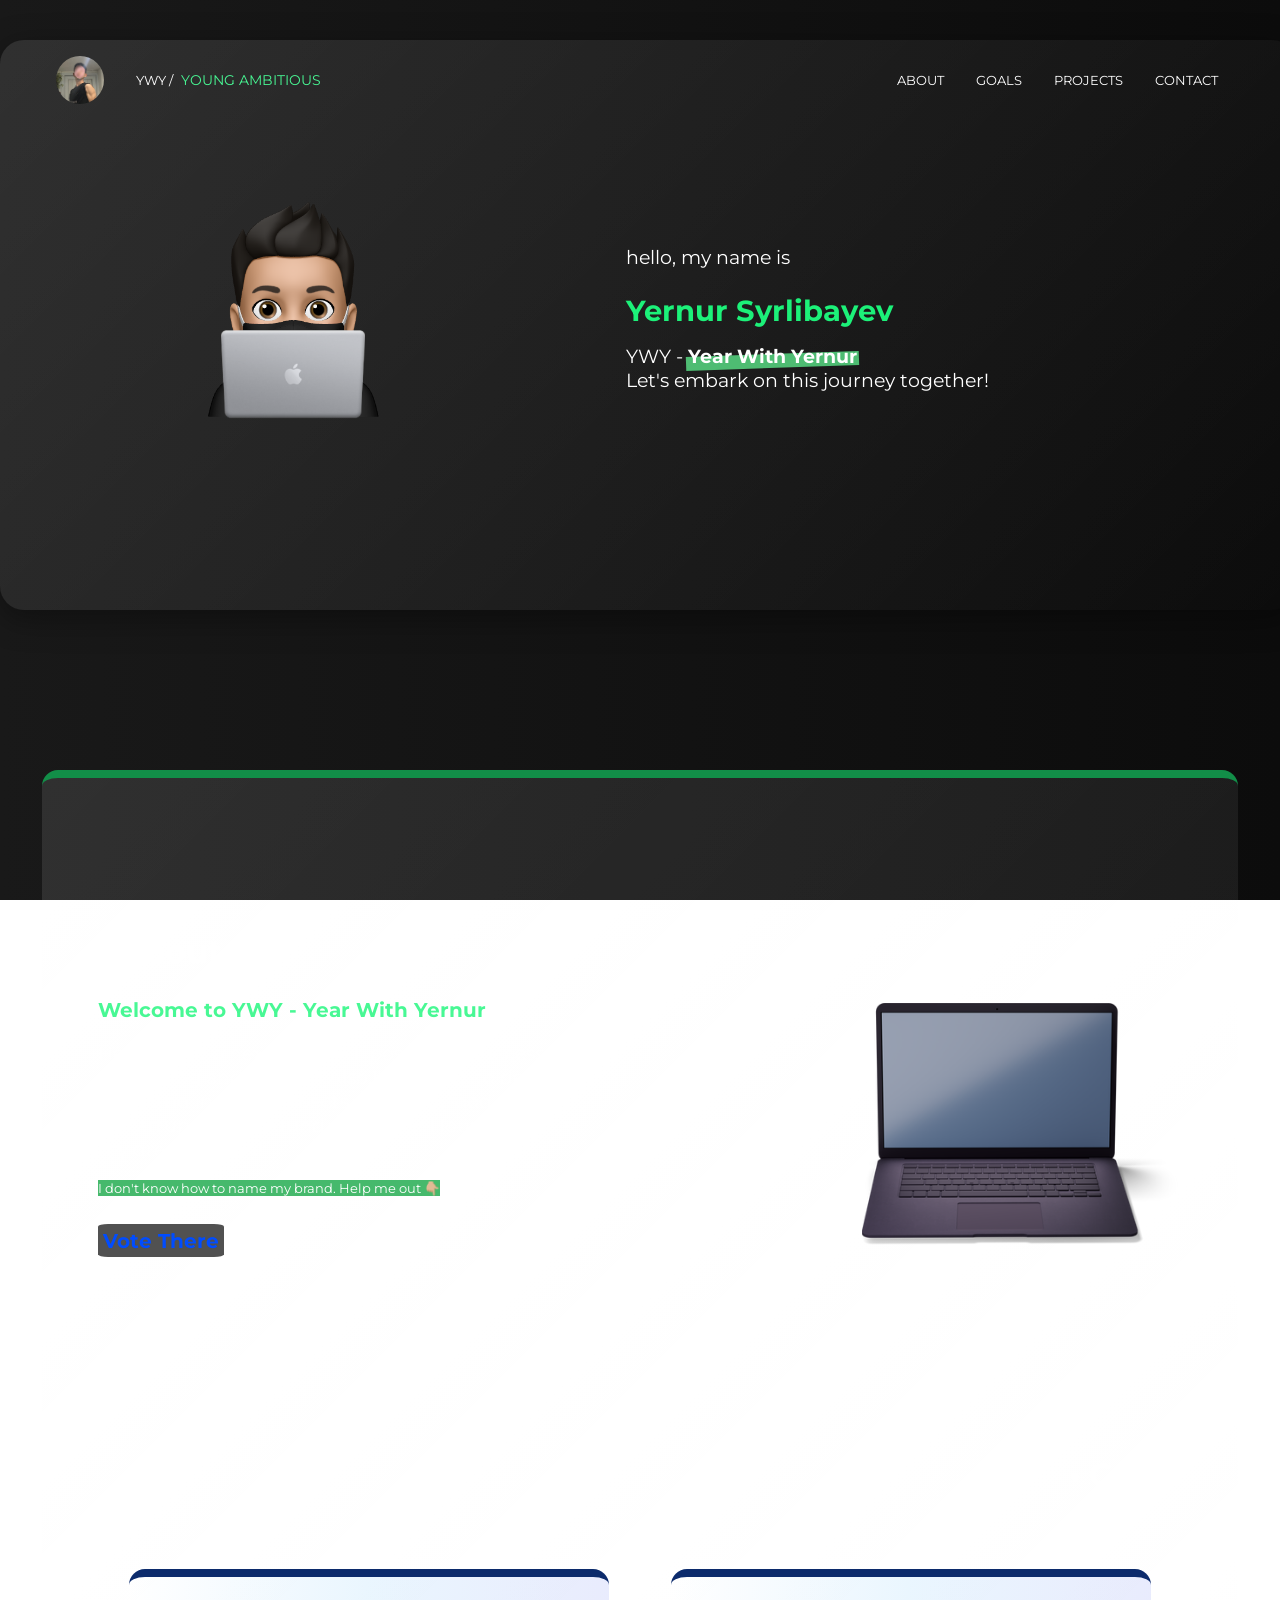
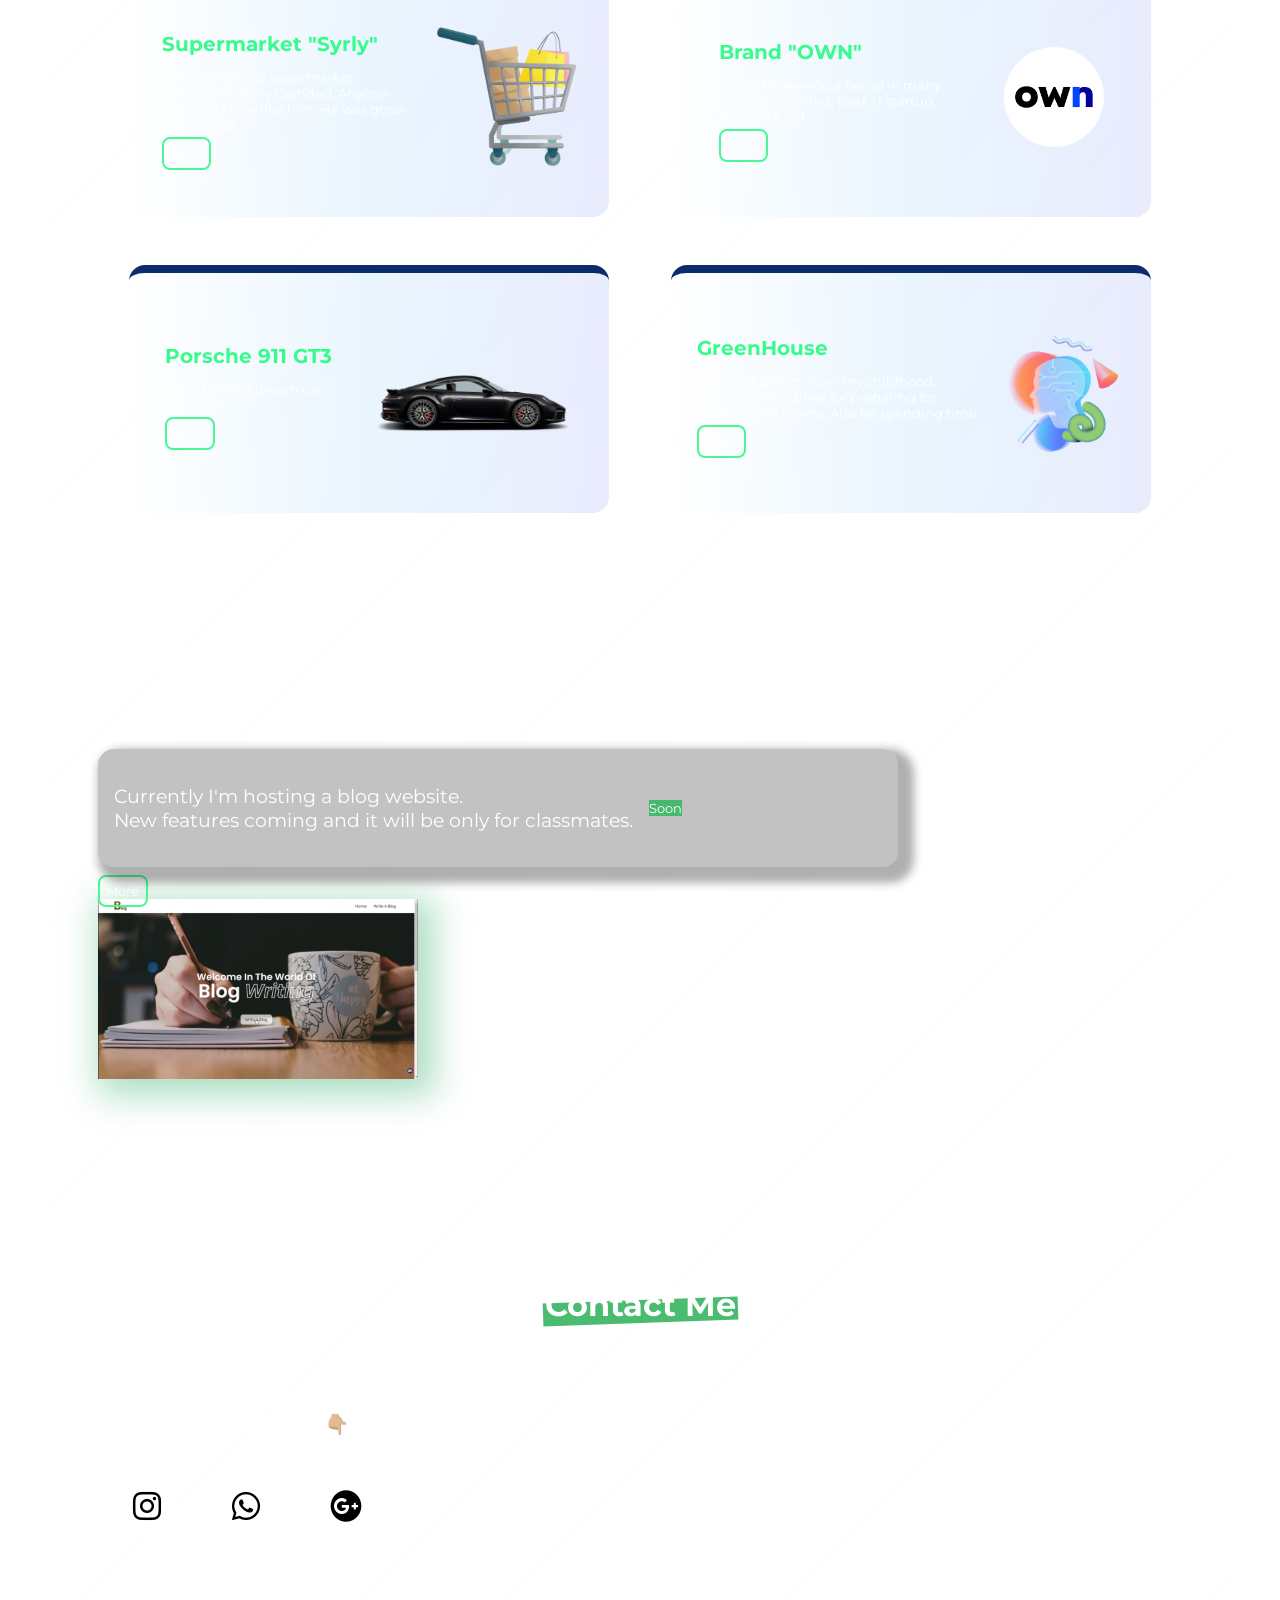
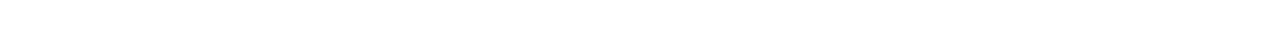
==== index.html @ e4cae78f "First commit" ====
<!DOCTYPE html>
<html lang="en">
<head>
    <meta charset="UTF-8">
    <link rel="preconnect" href="https://fonts.googleapis.com">
    <link rel="preconnect" href="https://fonts.gstatic.com" crossorigin>
    <link href="https://fonts.googleapis.com/css2?family=Montserrat:wght@700&display=swap" rel="stylesheet">
    <meta name="viewport" content="width=device-width, initial-scale=1.0">
    <link rel="stylesheet" href="https://cdnjs.cloudflare.com/ajax/libs/font-awesome/6.5.1/css/all.min.css" integrity="sha512-DTOQO9RWCH3ppGqcWaEA1BIZOC6xxalwEsw9c2QQeAIftl+Vegovlnee1c9QX4TctnWMn13TZye+giMm8e2LwA==" crossorigin="anonymous" referrerpolicy="no-referrer" />

    <link rel="icon" type="image/png" sizes="16x16" href="public/favicon.ico">
    <title>Year With Yernur</title>
    <link href="style.css" rel="stylesheet" />
</head>
<body>
    <div class="glass_hero-wrapper">
    <section class="glass_hero" id="me">
        
    <nav class="navbar">
        <div class="navbar-left"> 
            <div class="navbar-item">
                <img  class="logo" src="public/logo2.jpg" >
                <div  href="index.html"class="text-navbar">YWY / </div>
                <p style="font-size: 0.85rem; padding-left: 0.5rem; color: rgb(72, 248, 148);">  young ambitious</p>
            </div>
        </div>

        <ul class="sidebar">
            <li onclick=hideSidebar() ><a><svg xmlns="http://www.w3.org/2000/svg" height="24" viewBox="0 -960 960 960" width="24"><path d="m256-200-56-56 224-224-224-224 56-56 224 224 224-224 56 56-224 224 224 224-56 56-224-224-224 224Z"/></svg></a></li>
            <li><a class="navbar-item active" href="#about"  class="active">About</a></li>
                <li><a href="#goal" class="navbar-item">Goals</a></li>
                    <li><a class="navbar-item" href="#projects">Projects</a></li>
                        <li><a href="#contact" class="navbar-item contact">Contact</a></li>
            
        </ul>

        <ul class="navbar-right">
            <li class="hideOnMobile" ><a class="navbar-item active" href="#about"  class="active">About</a></li>
                <li class="hideOnMobile"><a href="#goal" class="navbar-item">Goals</a></li>
                    <li class="hideOnMobile"><a class="navbar-item" href="#projects">Projects</a></li>
                        <li class="hideOnMobile"><a href="#contact" class="navbar-item contact">Contact</a></li>
                        <li class="menuButton"><a href="#" onclick=showSidebar() ><svg xmlns="http://www.w3.org/2000/svg" height="24" viewBox="0 -960 960 960" width="24"><path d="M120-240v-80h720v80H120Zm0-200v-80h720v80H120Zm0-200v-80h720v80H120Z"/></svg></a></li>
            </ul> 
            
            <script>
                function showSidebar() {
                    const sidebar= document.querySelector(".sidebar")
                    sidebar.style.display= "flex"
                }

                function hideSidebar() {
                    const sidebar= document.querySelector(".sidebar")
                    sidebar.style.display= "none"
                }
            </script>
    </nav>
    <div class="hero-inner" id="hero--inner">
        <div class="inner-left">
            <img src="public/emoji.png" alt="emoji" class="emoji" width="250rem">
        </div>
        <div class="inner-right">
            <div class="inner-text">
                <p style="color: white;">hello, my name is</p>
                <h1 style="margin-bottom: 1rem;">Yernur Syrlibayev</h1>
                <p class="inner-text">YWY - <strong>Year With Yernur</strong> 
                     <br>Let's embark on this journey together!
                </p>
            </div>
        </div>
        
    </div>


   </section></div>

    <main>
        <div class="main-wrapper">
        <section class="about" id="about"> 
            <div class="inner">
                <div class="title-about">
                    <a href="#about" class="title-about-link">
                        <h1 style="font-size: 2rem; ">• About</h1>
                    </a>
                </div>

                <div class="content-about">
                    <div class="about-right">
                        
                        <h2 style="color: rgb(72, 248, 148)">Welcome to YWY - Year With Yernur</h2>
                        <p>Hey there! So next year I will post every success<br>to my blog and you can Also.I'm willing to develop<br>my brand in many aspects. Clothing, food,<br>IT startup, Venture fund and GreenHouse which is<br>my dream brand!</p>
                        <mark style="color: white;">I don't know how to name my brand. Help me out 👇🏼</mark>
                        <h2 style="margin-top: 2rem;"><a href="https://forms.gle/12QJViBZPu7wHig48" style="color: rgb(0, 76, 255); background-color: rgb(81, 81, 81); border-radius: 8%; padding: 0.3rem">Vote There</a></h2>
                    </div>
                    <div class="about-left">
                        <img src="public/laptop1.png" class="laptop">
                    </div>
                </div>
            </div>
        </section>
        





        
        <section class="goal" id="goal">
            <div class="inner">
                <div class="title-goal">
                    <a href="#goal" class="title-goal-link">
                        <h1 style="font-size: 2rem;">• Goals</h1>
                    </a>
                </div>

                <div class="content-goal">
                    <div class="content-goal-box">
                     <div class="goal-content">
                        <div class="content-goal-text">
                           <h2>Supermarket "Syrly"</h2>
                           <p class="p-goal">I want to open a supermarket<br>with name of my Grandad. Anyone<br>says that I look like him. He was gone<br>in age of 23</p>
                           <a href="#" class="more-button">More</a>
                        </div> <img src="public/store.png" width="140rem" class="img">
                     </div>
                    </div>
                    <div class="content-goal-box">
                     <div class="goal-content">
                     <div class="content-goal-text">
                        <h2>Brand "OWN"</h2>
                        <p class="p-goal"> I want to develop a brand in many<br>aspects. Clothing, food, IT startup,<br>Venture fund</p>
                        <a href="#" class="more-button">More</a>
                     </div><img src="public/own.png" width="100rem" style="border-radius: 5rem;" class="img">
                  </div>
                    </div>
                    <div class="content-goal-box">
                     <div class="goal-content">
                     <div class="content-goal-text">
                        <h2>Porsche 911 GT3</h2>
                        <p class="p-goal">Now it's not a dream car.<br>It is Goal</p>
                        <a href="#" class="more-button">More</a>
                     </div>
                      <img src="public/porsche.png" width="200rem" class="img">
                  </div>
                    </div>
                    <div class="content-goal-box">
                     <div class="goal-content">
                     <div class="content-goal-text">
                        <h2>GreenHouse</h2>
                        <p class="p-goal">Goal and Dream from my childhood.<br>A chain of buildings for preparing for<br >projects and exams. Also for spending time</p>
                        <a href="#" class="more-button">More</a>
                     </div> <img src="public/greenhouse.png" width="130rem" class="img">
                  </div>
                    </div>
                </div>

            </div>
        </section>


        <section class="projects" id="projects">
            <div class="inner">
                <div class="title-projects">
                    <a href="#projects" class="title-projects-link">
                        <h1 style="font-size: 2rem;">• Projects</h1>
                    </a>
                </div>

                <div class="content-projects">
                    <div>
                    <div class="right-projects">
                        <p>Currently I'm hosting a blog website.<br>New features coming and it will be only for classmates.</p>
                        <mark style="color: white">Soon</mark>
                    </div>
                    <a href="#" class="more-button">More</a>
                    </div>
                    <div class="left-projects">
                        <img src="public/blog.png" class="projects-left">
                    </div>
                </div>
                
            </div>
        </section>

        <section id="contact" class="contacts">
            <div class="inner">
                <div class="title-contact">
                    <a href="#contact" class="title-contact-link">
                        <h1 style="font-size: 2rem;"> <strong>Contact Me</strong></h1>
                    </a>
                </div>

                <div class="content-contact">
                    <p style="margin-top: 4rem;">Do you have ideas or questions? Let's connect.<br> You can contact me via 👇🏼</p>
                </div>

                <footer class="contact-icons">
                    <a href="https://www.instagram.com/notyernur/"><i class="fa-brands fa-instagram"></i></a>
                    <a href="https://wa.link/6hj5ri"><i class="fa-brands fa-whatsapp"></i></a>
                    <a href="mailto: ernursyrlibayev@gmail.com"><i class="fa-brands fa-google-plus"></i></a>
                    </footer>

                <p class="final">2024&copy; Designed by Yernur</p>
            </div>
        </section>

        
    
    </div>
    </main>

    
    
</body>
</html>
---- style.css ----
html {
    scroll-behavior: smooth;
}
  
body{
    margin: 0;
    padding: 0;
    font-family: 'Montserrat', sans-serif;
    font-size: small;
    background: fixed;
    background-image: linear-gradient(to right, rgb(25, 25, 25) , rgb(12, 12, 12));
}

li{
    list-style: none;
}
a{
    text-decoration: none;
    color: rgb(255, 255, 255);
}
h2{
    margin: 0;
    color: rgb(55, 252, 140);
}
a:hover{
    color: rgb(72, 248, 148);
    transform: translateY(-2px);
    transition: 0.3s;
}

p{
    color: white; 
    font-size: 1.2rem;  
}
strong {
    position: relative;
}

strong::before {
    /* Highlight color */
    background-color: #46b96c;

    content: "";
    position: absolute;
    width: calc(100% + 4px);
    height: 60%;
    left: -2px;
    bottom: 0;
    z-index: -1;
    transform: rotate(-2deg);
}
mark {
    -webkit-animation: 1.5s highlight 1.5s 1 normal forwards;
            animation: 1.5s highlight 1.5s 1 normal forwards;
    background-color: none;
    background: linear-gradient(90deg, #46b96c 50%, rgba(255, 255, 255, 0) 50%);
    background-size: 200% 100%;
    background-position: 100% 0;
  }
  
  @-webkit-keyframes highlight {
    to {
      background-position: 0 0;
    }
  }
  
  @keyframes highlight {
    to {
      background-position: 0 0;
    }
  }


.glass_hero{
    margin-left: auto;
    margin-right: auto;
    border-radius: 1.5rem;
    width: 100%;
    max-width: 80rem;
    padding-left: 0.5rem;
    padding-right: 0.5rem;
    margin-top: 2.5rem;
    margin-bottom: 2.5rem;
    background: linear-gradient(135deg, rgba(255, 255, 255, 0.1), rgba(255, 255, 255, 0));
    box-shadow: 0 8px 32px 0 rgba(0, 0, 0, 0.37);
    z-index: 30;
}

.navbar{
    display: flex;
    margin:0;
    align-items: center;
    justify-content: space-between;
    text-transform: uppercase;
    padding-top: 1rem;
    width: 97%;
}

.navbar-left img{
    border-radius: 50%;
    width: 3rem;
    margin-left: 3rem;
}

.navbar-item{
    display: flex; 
    align-items: center;
    padding-right: 2rem;
}
.text-navbar{
    padding-left: 2rem;
    color:#ffffff
}

.navbar-right{
    display: flex; 
    align-items: center;
}

.hero-inner{
    position: relative;
    display: flex;
    align-items: center;
    width: 100%;
    top: 0;
    right: 0;
    flex-wrap: wrap;
    
    padding-bottom: 6rem
}

.inner-left{
    display: flex; 
    align-items: center;
    padding: 5rem;
    padding-left: 10rem;
}
.inner-right{
    padding-left: 10%;
    display: flex;
    align-items: center;
    justify-content: space-around;
}

.inner-right h1{
    color: rgb(28, 241, 121);
}
.inner-text{
    color: rgb(255, 255, 255);
    font-size: 1.2rem;
    margin: 0;
}

.main-wrapper{
    margin-left: auto;
    margin-right: auto;
    margin-top: 10rem;
    width: 100%;
    padding-left: 0.5rem;
    padding-right: 0.5rem;
    max-width: 80rem;
    background: linear-gradient(135deg, rgba(255, 255, 255, 0.1), rgba(41, 41, 41, 0)); 
    border-top: 0.5rem solid rgb(18, 142, 72); 
    border-radius: 1rem;
}

.about{
    margin-top: 5rem;
    padding-bottom: 5rem;
}
.inner{
    padding: 3rem;
}
.laptop{
    width: 20rem;
}
.content-about, .content-projects{
    display: flex;
    align-items: center;
    justify-content: space-between;
    flex-wrap: wrap;
}

.title-goal{
    display: flex;
    justify-content: flex-end;
}
.content-goal{
    display: flex;
    flex-wrap: wrap;
    justify-content: space-around;
}
.content-goal-box{
    border-top: 0.5rem solid rgb(12, 43, 108);
    border-radius: 1rem;
    margin-top: 3rem;
    width: 30rem;
    height: 15rem;
    background: linear-gradient( 90deg, rgba(255, 255, 255, 0.1) , rgba(47, 165, 249, 0.1), rgba(38, 64, 237, 0.1));

    display: flex;
    flex-wrap: wrap;
    align-items: center;
    justify-content: space-between; 

}
.goal-content{
    width: 30rem;
    margin: 1rem;
    display: flex;
    align-items: center;
    justify-content: space-around;
}
.content-goal-box:hover{
    transform: translateY(-2px);
    transition: 0.3s;
}
.p-goal{
    font-size: small;
}
.more-button{
    color:#ffffff;
    background: linear-gradient(135deg, rgba(255, 255, 255, 0.1), rgba(255, 255, 255, 0));
    border: 2px solid rgb(72, 248, 148);
    border-radius: 0.5rem;
    padding: 0.4rem;
}


.right-projects{
    width: 50rem;
    border-radius: 1rem;
    margin-top: 3rem;
    margin-bottom: 1rem;;
    background-color: rgba(55, 55, 55, 0.3);
    backdrop-filter: blur(10px);
    box-shadow: 8px 8px 8px 8px rgba(42, 42, 42, 0.37);
    z-index: 30;

    display: flex;
    align-items: center;
}

.right-projects p{
    padding: 1rem;
}
.content-projects{
    display: flex;
    align-items: center;
    flex-wrap: wrap;
    justify-content: space-between;
}


.projects-left{
    width: 20rem;
    position: relative;
    z-index: -1;
    box-shadow: 8px 8px 32px 8px rgba(18, 164, 84, 0.37);
}

.projects{
    margin-bottom: 5rem;
}

.title-contact{
    text-align: center;
}
.contact-icons{
    

    display: flex;
    align-items: center;
    left: 0;
}
.contact-icons a{
    text-decoration: none;
    padding: 0.7rem;
    margin: 1.5rem;
    background-color: white;
    border-radius: 50%;

}
.contact-icons i{
    font-size: 2rem;
    color: black;
}
.final{
    text-align: center;
    font-size: small;
}
/*=============================Custom scrollbar=================================*/
::-webkit-scrollbar{
    width: 0.5rem;
}
::-webkit-scrollbar-track{
    background-color: rgb(12, 12, 12);
}
::-webkit-scrollbar-thumb{
    background: #0d692b;
    border-radius: 0.5rem;
}
/*=============================Custom scrollbar=================================*/

/*=============================Responsive=================================*/
@media (min-width: 1536px) {
    .glass_hero, .main-wrapper{
        max-width: 1436px;;
    }
}

@media (max-width: 1280px) {
    .glass-hero, .main-wrapper{
        max-width: 1180px;
    }
}

@media (max-width: 1024px) {
    .glass-hero, .main-wrapper{
        max-width: 924px;
    }

    .right-projects{
        width: 30rem;
    }
    .projects-left{
        margin-top: 4rem;
    }
    .about-right{
        margin-bottom: 2rem;
    }
}

@media (max-width: 921px) {
    .content-about, .content-projects, .hero-inner{
        flex-direction: column;
        align-items: center;
        margin: auto;
    }
    .glass-hero, .main-wrapper{
        max-width: 821px;
    }
}

@media (max-width: 768px) {
    .content-about, .content-projects, .hero-inner{
        flex-direction: column;
        align-items: center;
        margin: auto;
    }

    .glass-hero, .main-wrapper{
        max-width: 668px;
    }

}

@media (max-width: 640px) {
    .glass-hero, .main-wrapper{
        max-width: 550px;
    }
}

@media (max-width: 547px){
    .right-projects{
        width: 20rem;
    }
}

@media (max-width: 475px) {
    .glass-hero, .main-wrapper{
        max-width: 380px;
    }

    .content-goal-box{
        width: 20rem;
    }
    .right-projects{
        width: 18rem;
    }
    .projects-left{
        width: 18rem;
    }

    .inner-left{
        padding: 3rem;
        padding-left: 5rem;
    }
    .glass-hero{
        padding-left: 0;
        padding-right: 0;
    }
}

@media (max-width: 435px){
    .glass-hero, .main-wrapper{
        max-width: 400px;
    }
    .inner-text{
        font-size: small;
    }

    .inner-left{
        padding: 3rem;
        padding-right: 3rem;
    }
    .navbar-left img{
        width: 1.8rem;
        margin: 0;
    }

    .navbar-item{
        padding: 1rem;  
    }
}

@media (max-width: 320px){
    .glass-hero, .main-wrapper{
        max-width: 300px;
    }
    p{
        font-size: small;
    }
    .laptop, .img, .projects-left{
        width: 10rem;
    }
    .right-projects{
        width: 15rem;
    }
}
/*=============================Responsive=================================*/

/*=============================Navbar=====================================*/
.sidebar{
    position:fixed;
    top: 0;
    right: 0;
    height: 100vh;
    width: 250px;
    z-index: 999;
    background-color: rgb(25, 25, 25, 0.2);
    backdrop-filter: blur(10px);
    box-shadow: -10px 0 10px rgba(0, 0, 0, 0.2);
    display: none;
    flex-direction: column;
    align-items: flex-start;
    justify-content: flex-start;
}
.sidebar li{
    width: 100%;
    margin-top: 2rem;;
}
.sidebar a{
    width: 100%;
}
svg{
    fill: white;
}

.menuButton{
    display: none;
}
@media (max-width: 800px) {
    .hideOnMobile{
        display: none;
    }
    .menuButton{
        display: block;
    }
}
@media(max-width: 400px){
    .sidebar{
        width: 100%;
    }
}



/*=================================Navbar================================*/
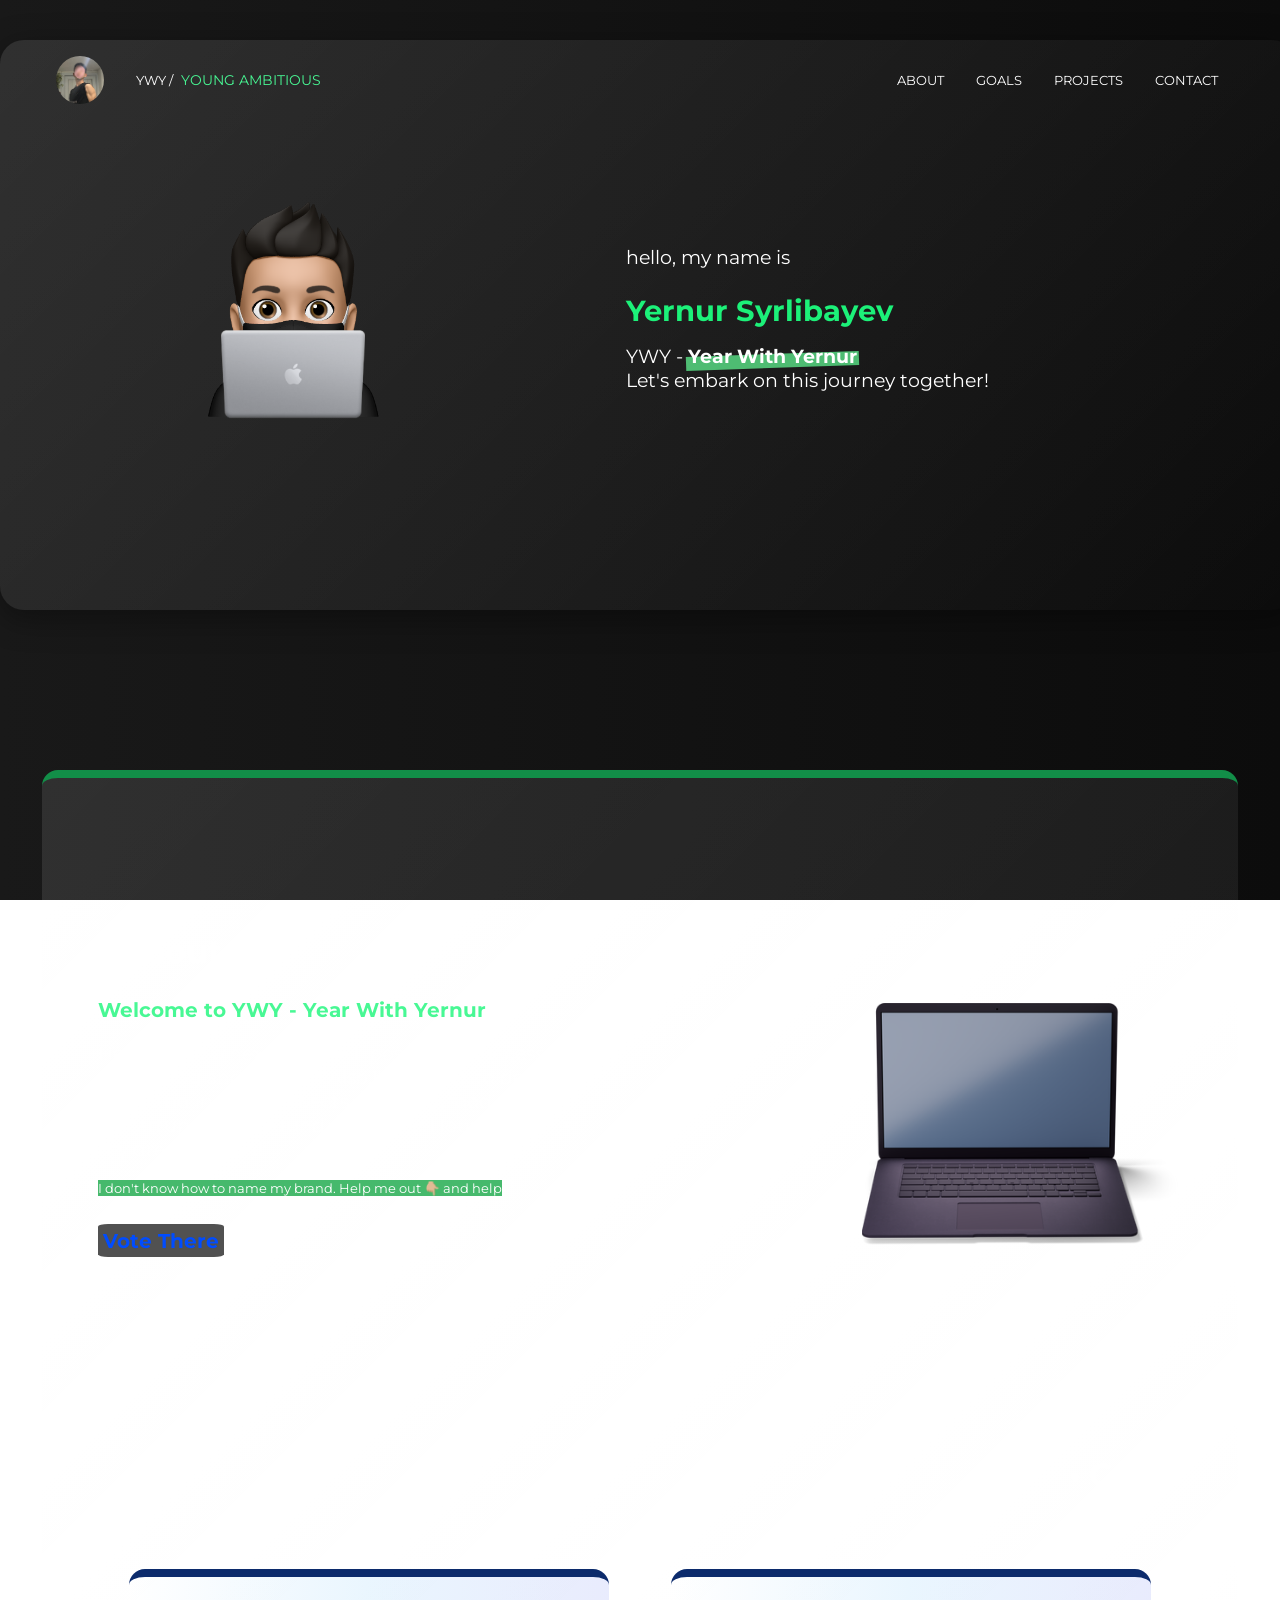
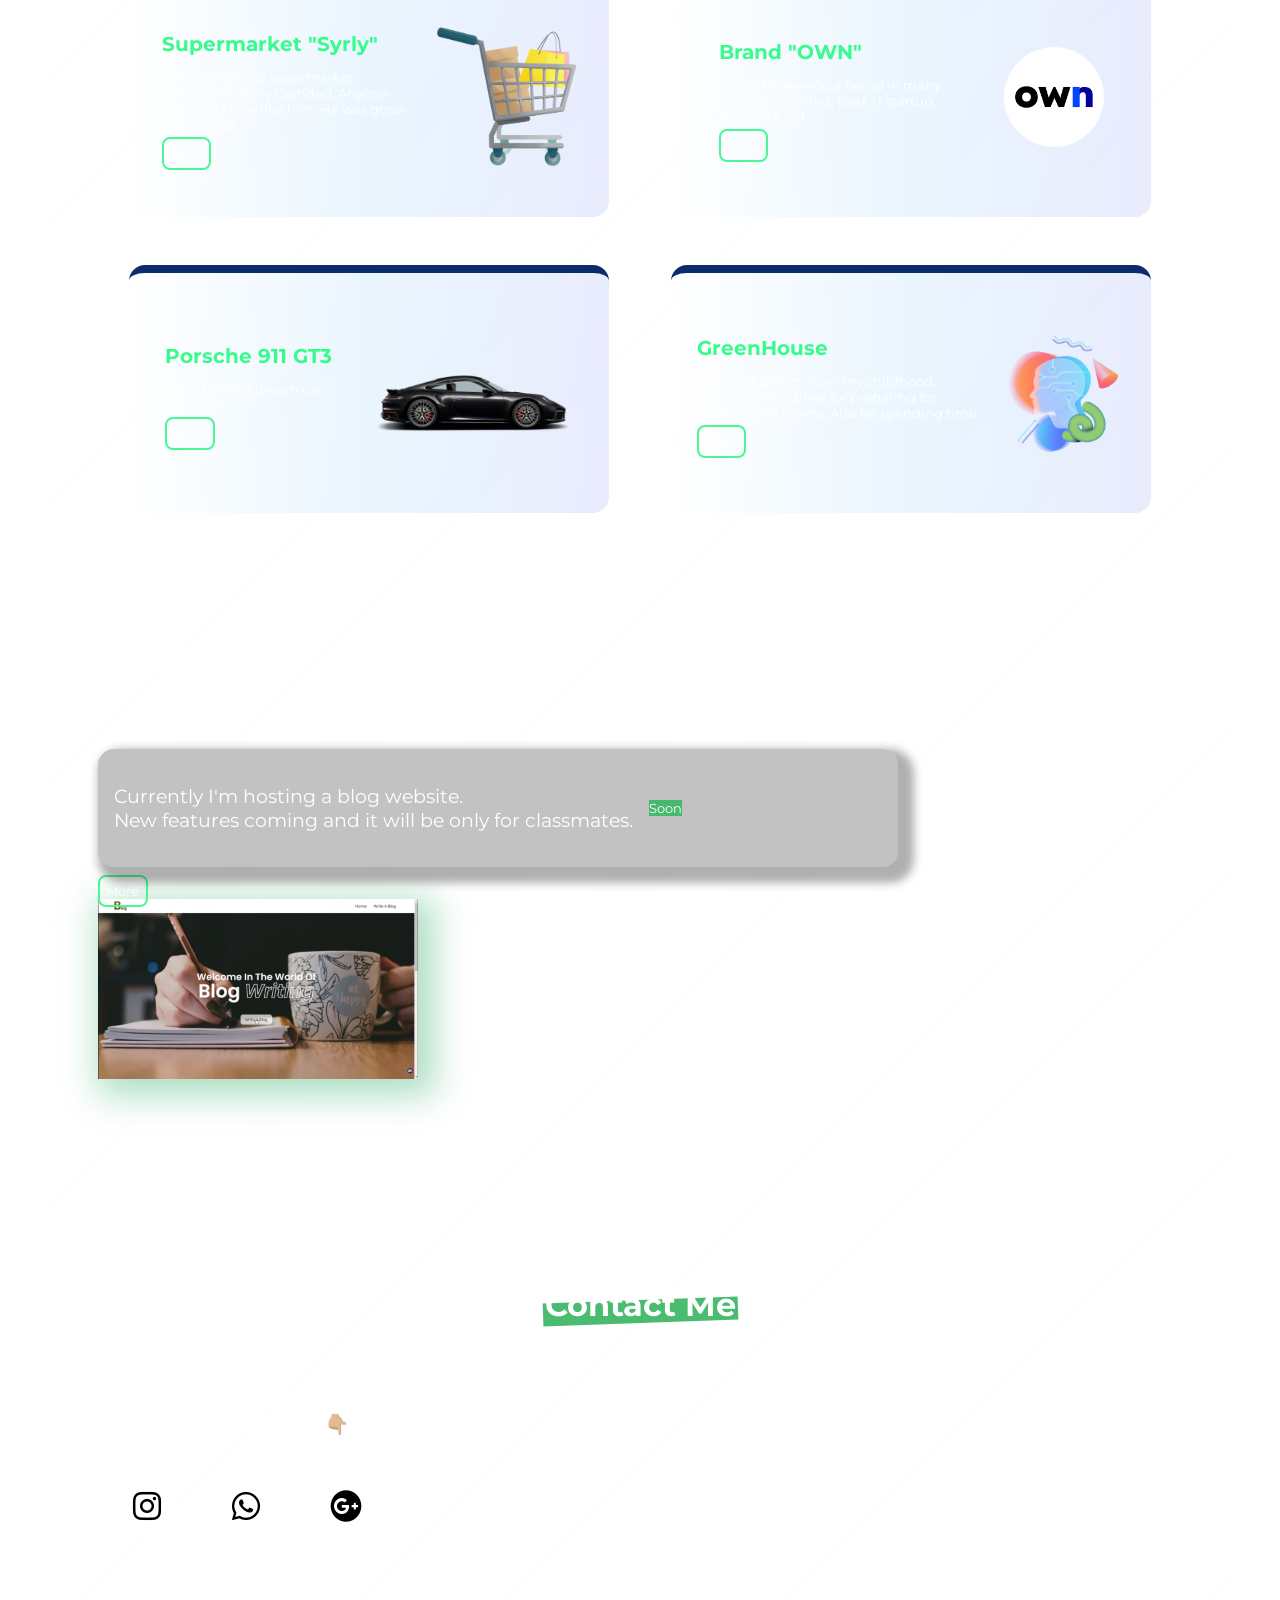
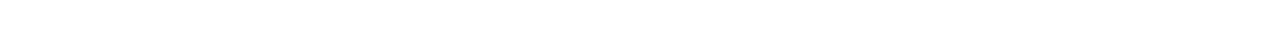
==== commit 0b38f740: "Test push" ====
--- a/index.html
+++ b/index.html
@@ -88,7 +88,7 @@
                         
                         <h2 style="color: rgb(72, 248, 148)">Welcome to YWY - Year With Yernur</h2>
                         <p>Hey there! So next year I will post every success<br>to my blog and you can Also.I'm willing to develop<br>my brand in many aspects. Clothing, food,<br>IT startup, Venture fund and GreenHouse which is<br>my dream brand!</p>
-                        <mark style="color: white;">I don't know how to name my brand. Help me out 👇🏼</mark>
+                        <mark style="color: white;">I don't know how to name my brand. Help me out 👇🏼 and help</mark>
                         <h2 style="margin-top: 2rem;"><a href="https://forms.gle/12QJViBZPu7wHig48" style="color: rgb(0, 76, 255); background-color: rgb(81, 81, 81); border-radius: 8%; padding: 0.3rem">Vote There</a></h2>
                     </div>
                     <div class="about-left">
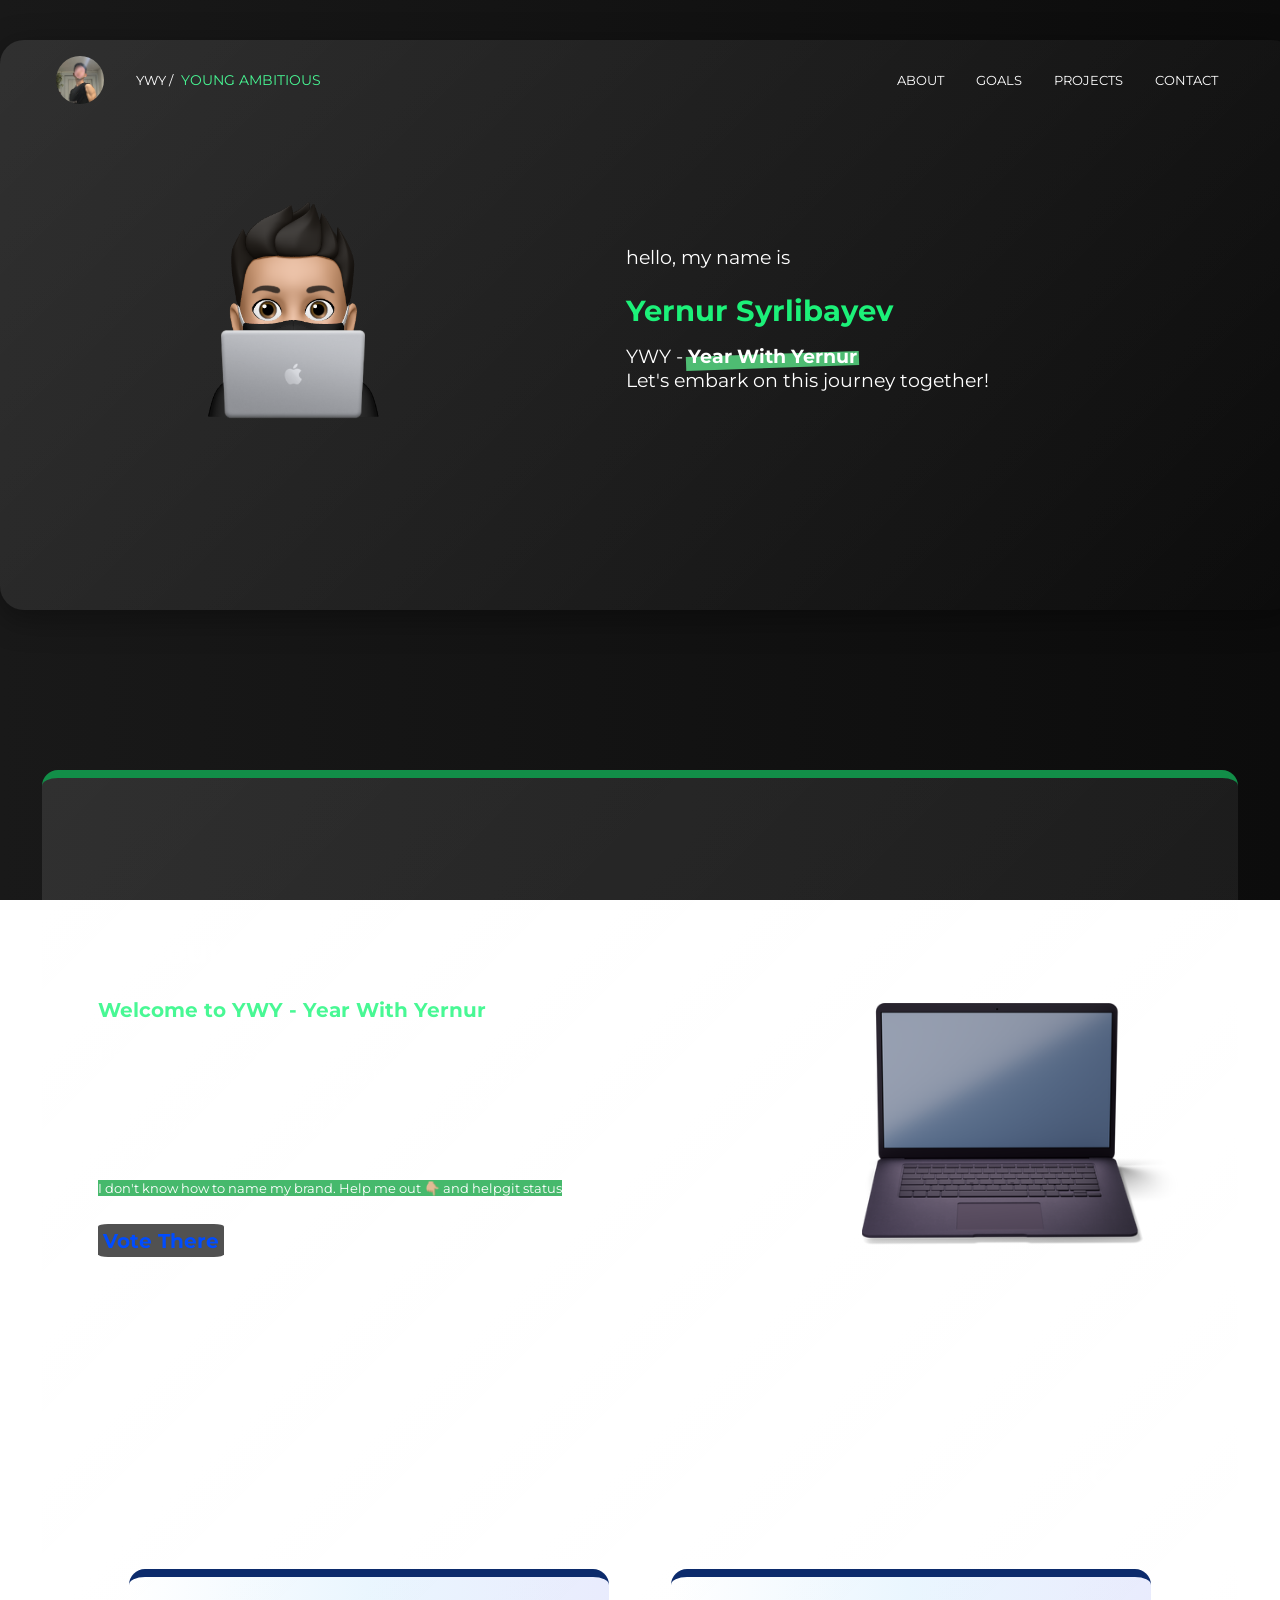
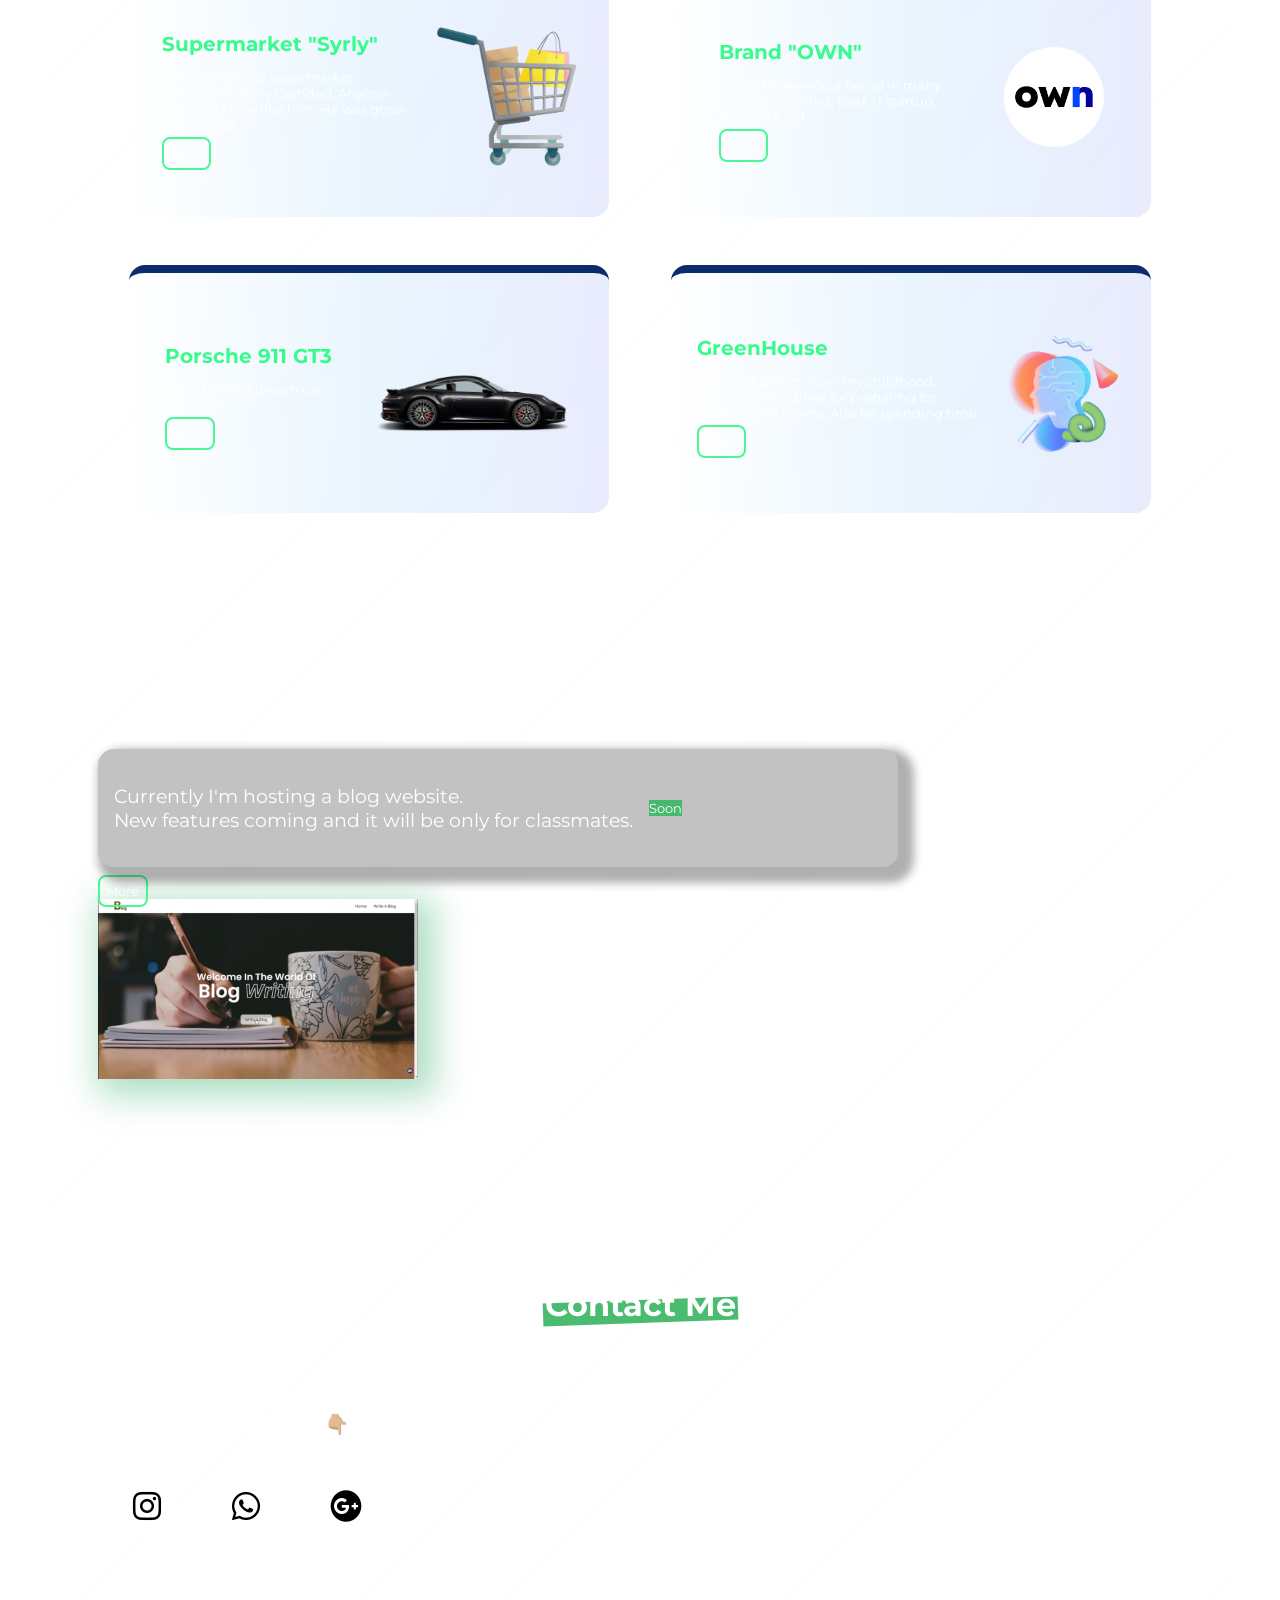
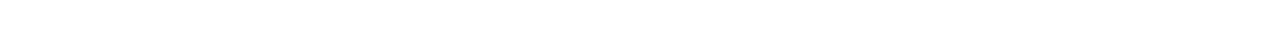
==== commit 10d8e527: "isdniw" ====
--- a/index.html
+++ b/index.html
@@ -88,7 +88,7 @@
                         
                         <h2 style="color: rgb(72, 248, 148)">Welcome to YWY - Year With Yernur</h2>
                         <p>Hey there! So next year I will post every success<br>to my blog and you can Also.I'm willing to develop<br>my brand in many aspects. Clothing, food,<br>IT startup, Venture fund and GreenHouse which is<br>my dream brand!</p>
-                        <mark style="color: white;">I don't know how to name my brand. Help me out 👇🏼 and help</mark>
+                        <mark style="color: white;">I don't know how to name my brand. Help me out 👇🏼 and helpgit status</mark>
                         <h2 style="margin-top: 2rem;"><a href="https://forms.gle/12QJViBZPu7wHig48" style="color: rgb(0, 76, 255); background-color: rgb(81, 81, 81); border-radius: 8%; padding: 0.3rem">Vote There</a></h2>
                     </div>
                     <div class="about-left">
